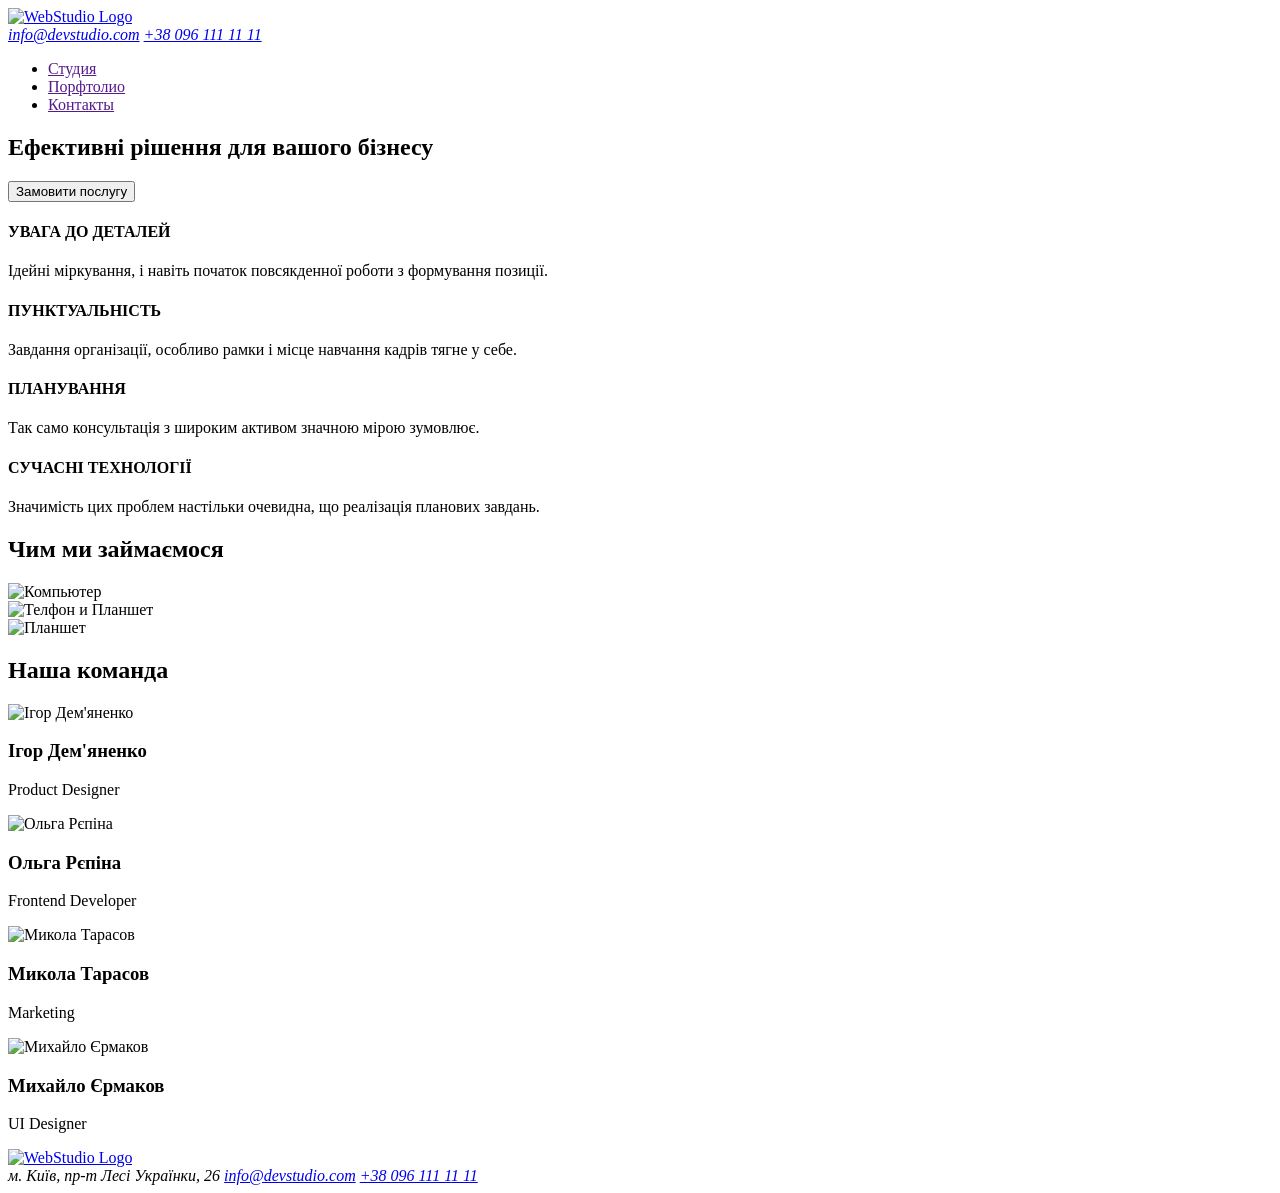
==== index.html @ 724d9ff9 "Скопировал файлы из прошлого репозитория" ====
<!DOCTYPE html>
<html lang="uk">
<head>
    <meta charset="UTF-8">
    <meta name="viewport" content="width=device-width, initial-scale=1.0">
    <title>HTML Lesson 1</title>
</head>
<body>

    <header>
        <a href="/"><img src="/goit-1/images/WebStudio.png" alt="WebStudio Logo"></a>
        <address>
        <a href="mailto:info@devstudio.com">info@devstudio.com</a>
        <a href="tel:+38 096 111 11 11">+38 096 111 11 11</a>
        </address>

        <nav>
            <ul>
                <li><a href="">Студия</a></li>
                <li><a href="">Порфтолио</a></li>
                <li><a href="">Контакты</a></li>
            </ul>
        </nav>
    </header>

    <main>
        <!--Hero-->
        <section>
            <h1>Ефективні рішення для вашого бізнесу</h1>
            <button>Замовити послугу</button>
        </section>

        <!--Features-->
        <section>

            <div>
                <h4>УВАГА ДО ДЕТАЛЕЙ</h4>
                <p>Ідейні міркування, і навіть початок повсякденної роботи з формування позиції.</p>
            </div>

            <div>
                <h4>ПУНКТУАЛЬНІСТЬ</h4>
                <p>Завдання організації, особливо рамки і місце навчання кадрів тягне у себе.</p>
            </div>

            <div>
                <h4>ПЛАНУВАННЯ</h4>
                <p>Так само консультація з широким активом значною мірою зумовлює.</p>
            </div>

            <div>
                <h4>СУЧАСНІ ТЕХНОЛОГІЇ</h4>
                <p>Значимість цих проблем настільки очевидна, що реалізація планових завдань.</p>
            </div>
        </section>

          <!--Actions-->
          <section>
            <h2>Чим ми займаємося</h2>
            <div><img src="/goit-1/images/gallery1.png" alt="Компьютер"></div>
            <div><img src="/goit-1/images/gallery2.png" alt="Телфон и Планшет"></div>
            <div><img src="/goit-1/images/gallery3.png" alt="Планшет"></div>
        </section>   
        
         <!--Team-->
         <section>
            <h2>Наша команда</h2>
        
            <div>
                <img src="/goit-1/images/member1.png" alt="Ігор Дем'яненко">
                <h3>Ігор Дем'яненко</h3>
                <p>Product Designer</p>
            </div>

            <div>
                <img src="/goit-1/images/member2.png" alt="Ольга Рєпіна">
                <h3>Ольга Рєпіна</h3>
                <p>Frontend Developer</p>
            </div>

            <div>
                <img src="/goit-1/images/member3.png" alt="Микола Тарасов">
                <h3>Микола Тарасов</h3>
                <p>Marketing</p>
            </div>

            <div>
                <img src="/goit-1/images/member4.png" alt="Михайло Єрмаков">
                <h3>Михайло Єрмаков</h3>
                <p>UI Designer</p>
            </div>

         </section>

    </main>

    <footer>
        <a href="/"><img src="/goit-1/images/WebStudio.png" alt="WebStudio Logo"></a>
        <address>
            м. Київ, пр-т Лесі Українки, 26  
        <a href="mailto:info@devstudio.com">info@devstudio.com</a>
        <a href="tel:+38 096 111 11 11">+38 096 111 11 11</a>
        </address>

     </footer>

</body>
</html>
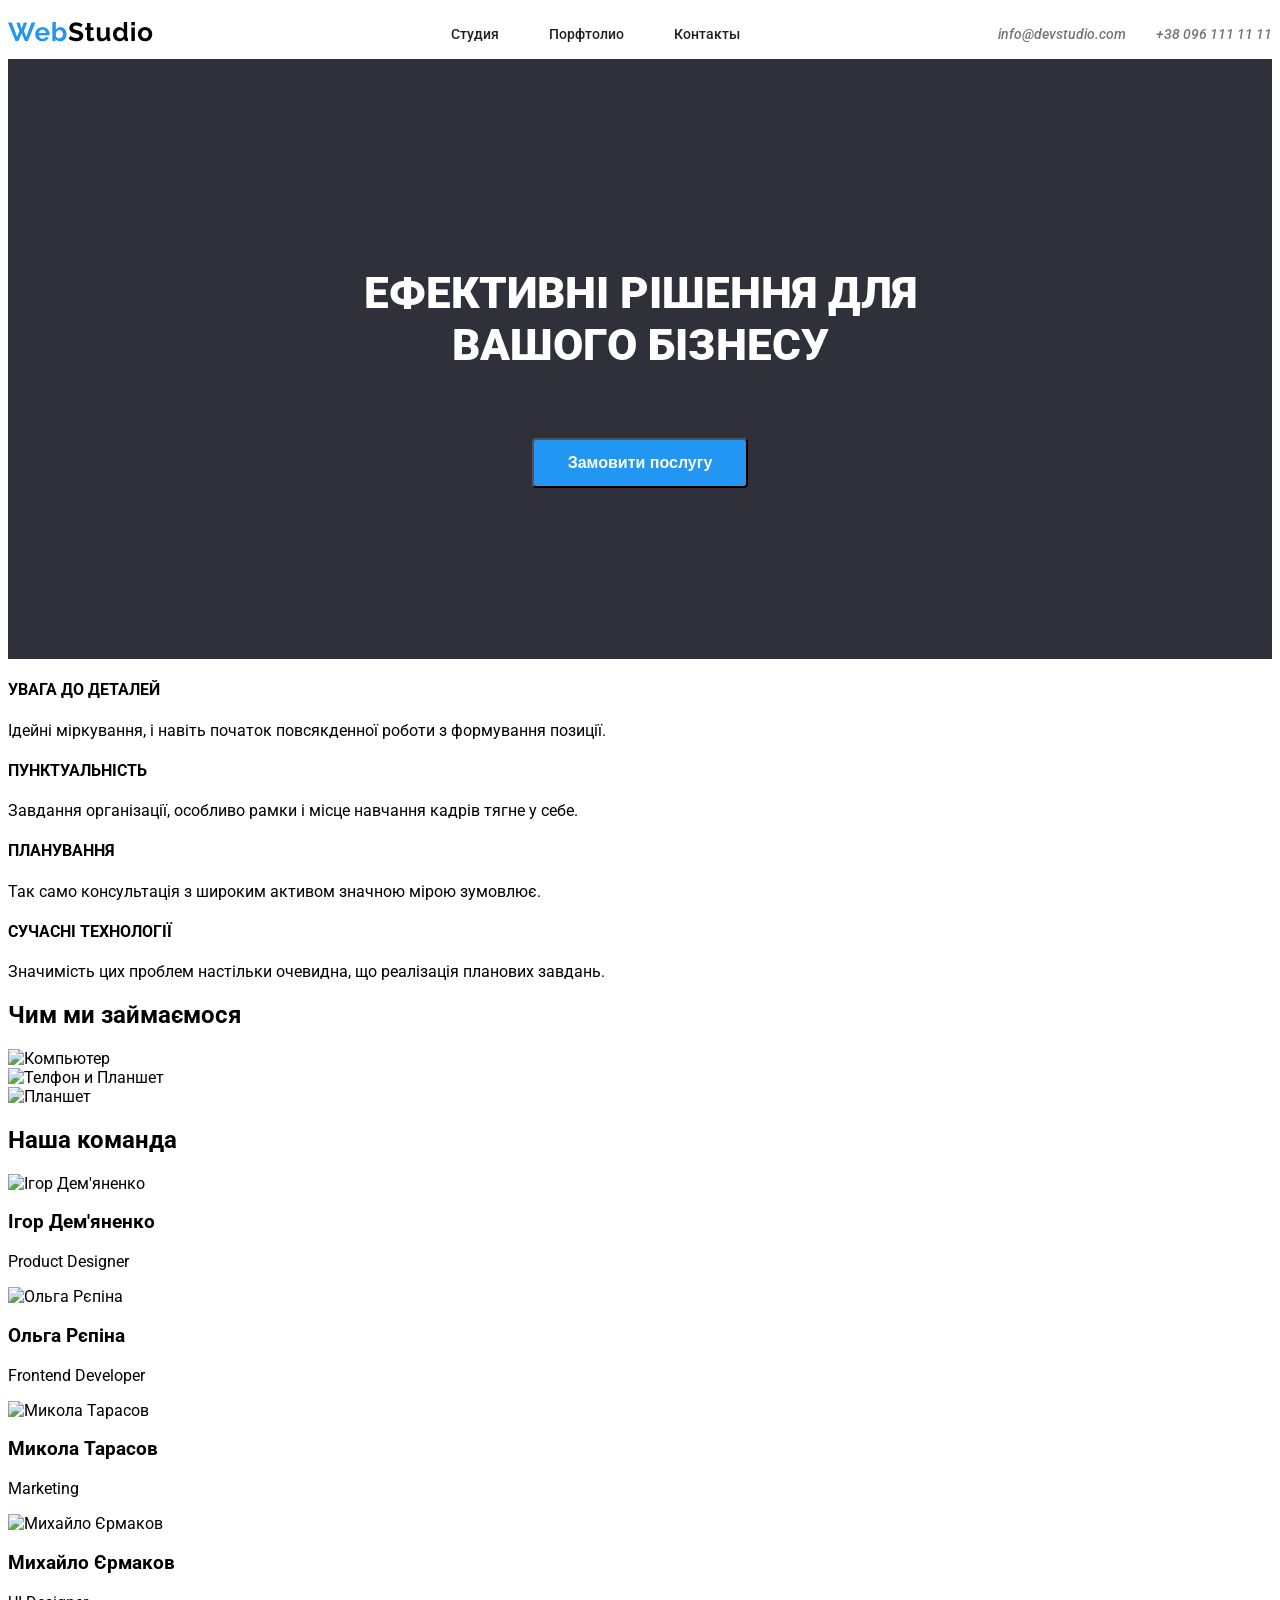
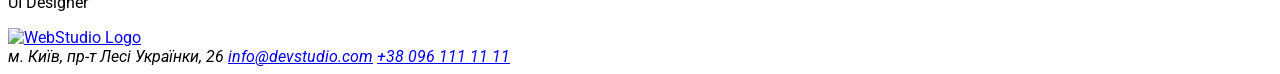
==== commit 8fe7644d: "Добавил Стили для Header and Hero" ====
--- a/index.html
+++ b/index.html
@@ -3,31 +3,38 @@
 <head>
     <meta charset="UTF-8">
     <meta name="viewport" content="width=device-width, initial-scale=1.0">
-    <title>HTML Lesson 1</title>
+    <title>HTML Homework 2</title>
+    <link rel="stylesheet" href="/css/styles.css">
+    <link rel="preconnect" href="https://fonts.googleapis.com">
+<link rel="preconnect" href="https://fonts.gstatic.com" crossorigin>
+<link href="https://fonts.googleapis.com/css2?family=Roboto:ital,wght@0,100..900;1,100..900&display=swap" rel="stylesheet">
 </head>
 <body>
 
-    <header>
-        <a href="/"><img src="/goit-1/images/WebStudio.png" alt="WebStudio Logo"></a>
-        <address>
-        <a href="mailto:info@devstudio.com">info@devstudio.com</a>
-        <a href="tel:+38 096 111 11 11">+38 096 111 11 11</a>
-        </address>
-
+    <header class="header">
+        <!--Logo-->
+        <a class="logo" href="/"><img src="./images/logo.png" alt="WebStudio Logo"></a>
+        <!--Nav Lists-->
         <nav>
-            <ul>
-                <li><a href="">Студия</a></li>
-                <li><a href="">Порфтолио</a></li>
-                <li><a href="">Контакты</a></li>
+            <ul class="nav-list">
+                <li><a class="nav-item" href="">Студия</a></li>
+                <li><a class="nav-item" href="">Порфтолио</a></li>
+                <li><a class="nav-item" href="">Контакты</a></li>
             </ul>
         </nav>
+        <!--Contacts-->
+        <address class="contact-list">
+            <a class="contact-item" href="mailto:info@devstudio.com">info@devstudio.com</a>
+            <a class="contact-item" href="tel:+38 096 111 11 11">+38 096 111 11 11</a>
+            </address>
+            
     </header>
 
     <main>
         <!--Hero-->
-        <section>
-            <h1>Ефективні рішення для вашого бізнесу</h1>
-            <button>Замовити послугу</button>
+        <section class="hero">
+            <h1 class="hero-title">Ефективні рішення для вашого бізнесу</h1>
+            <button class="hero-button">Замовити послугу</button>
         </section>
 
         <!--Features-->
--- a/css/styles.css
+++ b/css/styles.css
@@ -0,0 +1,92 @@
+:root{
+    --text-primary: #212121;
+    --text-white: #ffffff;
+    --text-brand: #2196F3;
+    --text-secodnary: #757575;
+    --backgroud-gray: #2F303A;
+    --foregroud-primary:#2196F3;
+
+}
+
+body {
+    font-family: 'Roboto', sans-serif;
+  }
+
+.header{
+    background-color: rgb(255, 255, 255);
+    width: 100%;
+    display: flex;
+    justify-content: space-between;
+    align-items: center;
+
+}
+
+.logo{
+    width: 145px;
+}
+.nav-list {
+    display: flex;
+    gap: 50px;
+    list-style: none;
+}
+
+
+.nav-item{
+    color: var(--text-primary);
+    text-decoration: none;
+    font-weight: 500;
+    font-size: 14px;
+}
+
+.nav-item:hover{
+    color: var(--text-brand);
+}
+
+.contact-list {
+    display: flex;
+    gap: 30px;
+}
+
+.contact-item{
+    text-decoration: none;
+    color: var(--text-secodnary);
+    font-weight: 500;
+    font-size: 14px;
+    font-weight: 500;
+}
+
+.contact-item:hover{
+    color: var(--text-brand);
+}
+
+.hero{
+    width: auto;
+    height:600px;
+    display: flex;
+    gap: 30px;
+    justify-content: center;
+    align-items: center;
+    flex-direction: column;
+    background-color: var(--backgroud-gray);
+}
+
+.hero-title{
+    color: var(--text-white);
+    text-align: center;
+    font-size: 44px;
+    text-transform: uppercase;
+    width: 696px;
+    font-weight: 900;
+}
+
+.hero-button{
+    height: 50px;
+    width: 216px;
+    background-color:var(--foregroud-primary);
+    color:var(--text-white);
+    font-size: 16px;
+    font-weight: 700;
+    text-align: center;
+    border-radius: 4px;
+    font-weight: 700;
+}
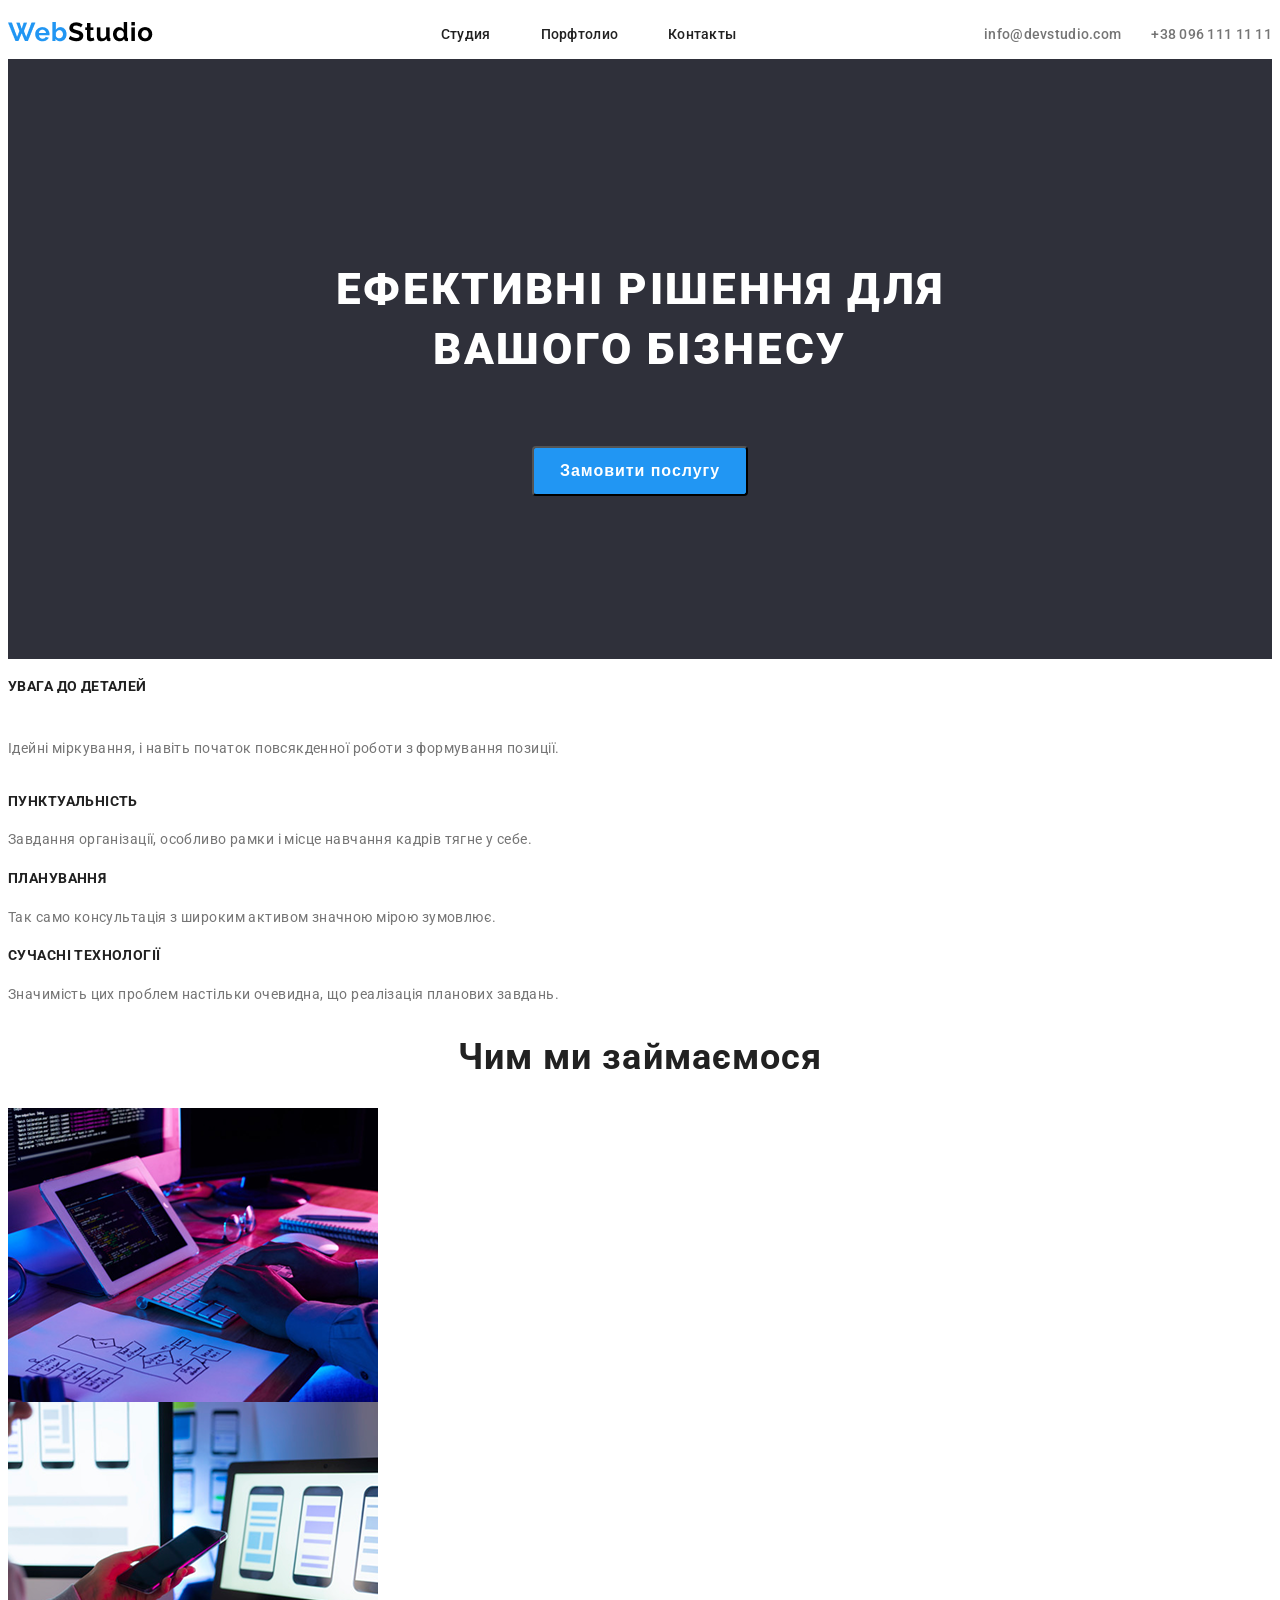
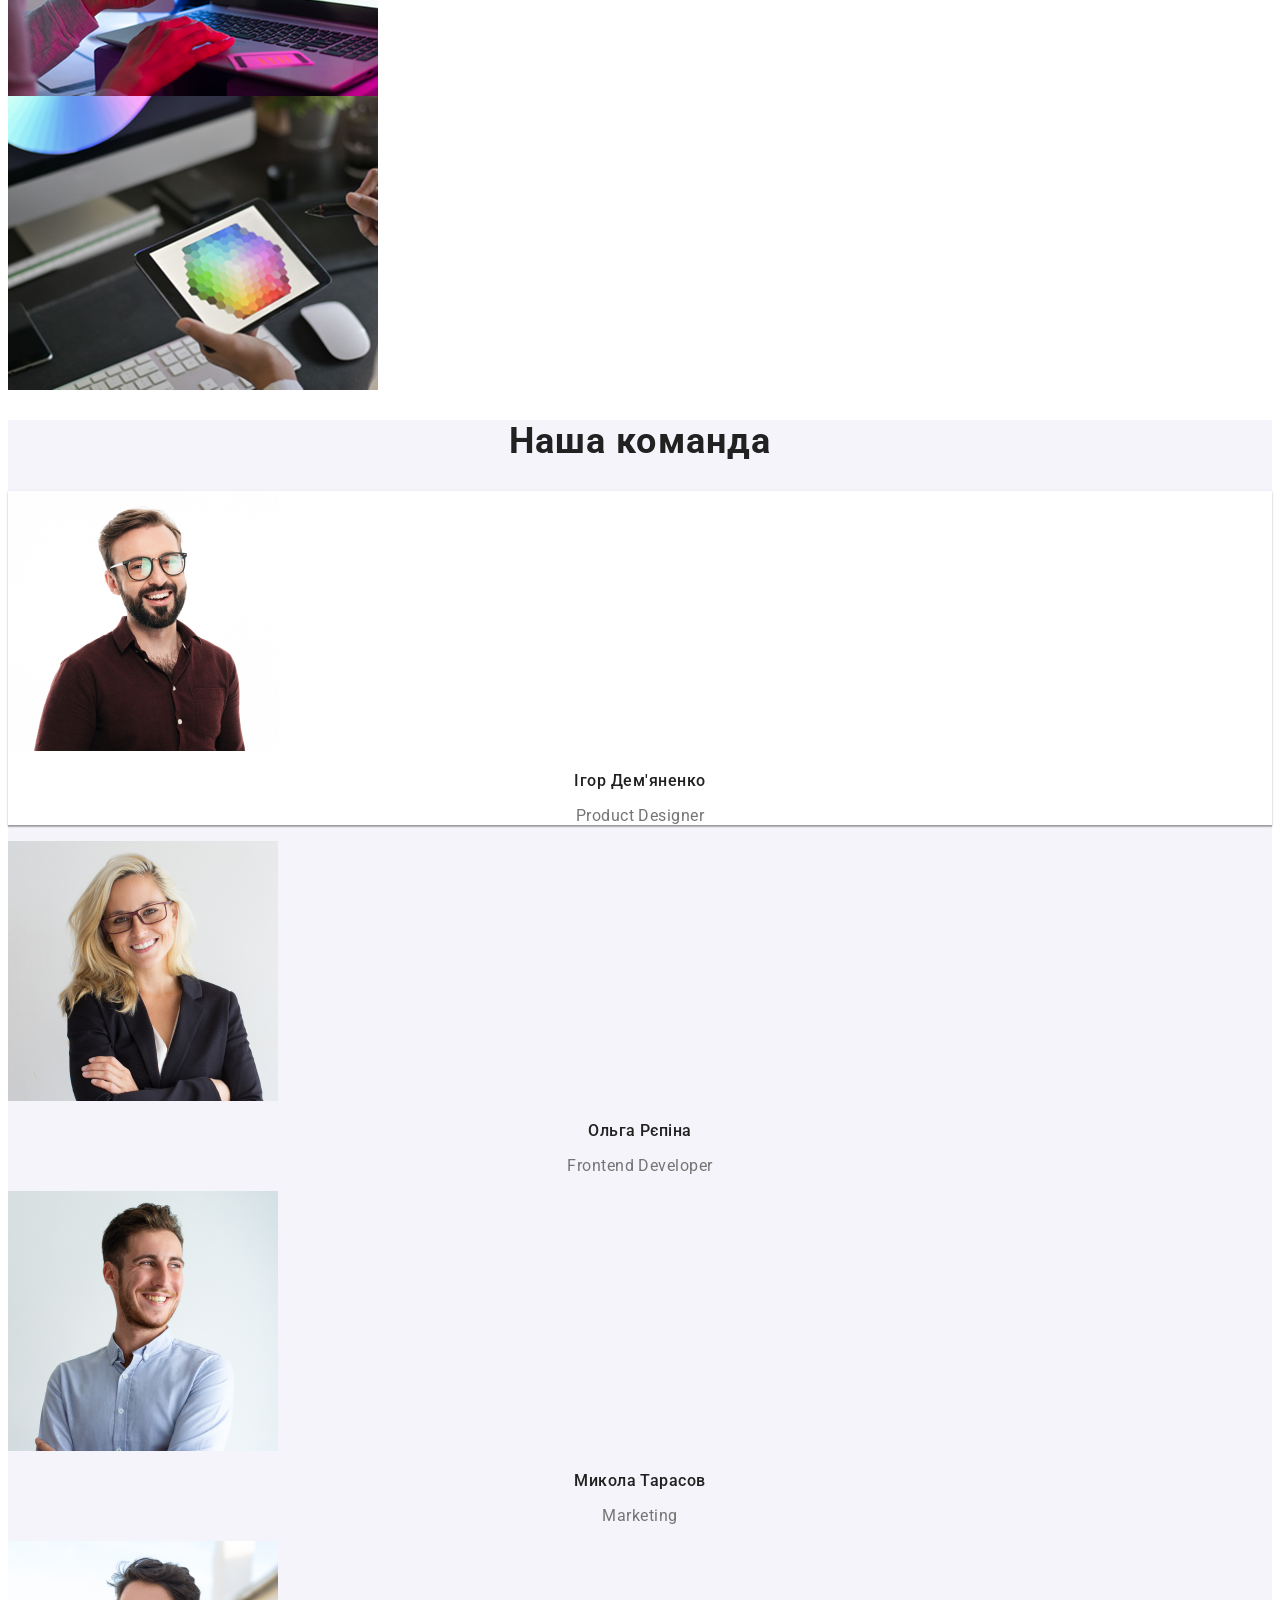
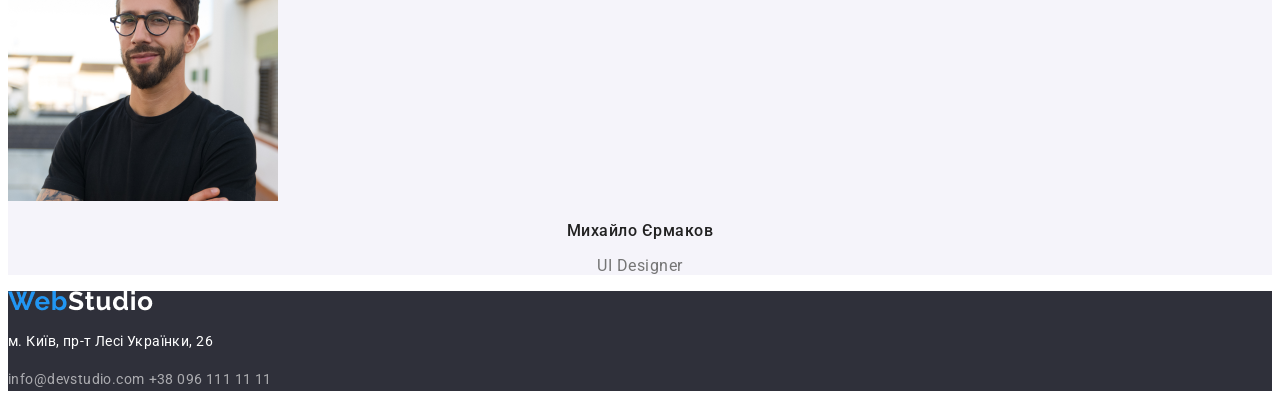
==== commit ecde0590: "Added CSS for all blocks" ====
--- a/index.html
+++ b/index.html
@@ -38,75 +38,76 @@
         </section>
 
         <!--Features-->
-        <section>
+        <section class="feature">
+
+            <div class="feature-list">
+                <h4 class="feature-title">УВАГА ДО ДЕТАЛЕЙ</h4>
+                <p class="feature-description">Ідейні міркування, і навіть початок повсякденної роботи з формування позиції.</p>
+            </div>
+
+            <div class="feature">
+                <h4 class="feature-title">ПУНКТУАЛЬНІСТЬ</h4>
+                <p class="feature-description">Завдання організації, особливо рамки і місце навчання кадрів тягне у себе.</p>
+            </div>
+
+            <div class="feature">
+                <h4 class="feature-title">ПЛАНУВАННЯ</h4>
+                <p class="feature-description">Так само консультація з широким активом значною мірою зумовлює.</p>
+            </div class="feature">
 
             <div>
-                <h4>УВАГА ДО ДЕТАЛЕЙ</h4>
-                <p>Ідейні міркування, і навіть початок повсякденної роботи з формування позиції.</p>
-            </div>
-
-            <div>
-                <h4>ПУНКТУАЛЬНІСТЬ</h4>
-                <p>Завдання організації, особливо рамки і місце навчання кадрів тягне у себе.</p>
-            </div>
-
-            <div>
-                <h4>ПЛАНУВАННЯ</h4>
-                <p>Так само консультація з широким активом значною мірою зумовлює.</p>
-            </div>
-
-            <div>
-                <h4>СУЧАСНІ ТЕХНОЛОГІЇ</h4>
-                <p>Значимість цих проблем настільки очевидна, що реалізація планових завдань.</p>
+                <h4 class="feature-title">СУЧАСНІ ТЕХНОЛОГІЇ</h4>
+                <p class="feature-description">Значимість цих проблем настільки очевидна, що реалізація планових завдань.</p>
             </div>
         </section>
 
           <!--Actions-->
-          <section>
+          <section class="actions">
             <h2>Чим ми займаємося</h2>
-            <div><img src="/goit-1/images/gallery1.png" alt="Компьютер"></div>
-            <div><img src="/goit-1/images/gallery2.png" alt="Телфон и Планшет"></div>
-            <div><img src="/goit-1/images/gallery3.png" alt="Планшет"></div>
+            <div class="action-image"><img src="./images/gallery1.png" alt="Компьютер"></div>
+            <div class="action-image"><img src="./images/gallery2.png" alt="Телфон и Планшет"></div>
+            <div class="action-image"><img src="./images/gallery3.png" alt="Планшет"></div>
         </section>   
         
          <!--Team-->
-         <section>
+         <section class="team">
             <h2>Наша команда</h2>
         
-            <div>
-                <img src="/goit-1/images/member1.png" alt="Ігор Дем'яненко">
-                <h3>Ігор Дем'яненко</h3>
-                <p>Product Designer</p>
+            <div class="member">
+                <img src="./images/member1.png" alt="Ігор Дем'яненко">
+                <h3 class="member-title">Ігор Дем'яненко</h3>
+                <p class="member-description">Product Designer</p>
             </div>
 
             <div>
-                <img src="/goit-1/images/member2.png" alt="Ольга Рєпіна">
-                <h3>Ольга Рєпіна</h3>
-                <p>Frontend Developer</p>
+                <img src="./images/member2.png" alt="Ольга Рєпіна">
+                <h3 class="member-title">Ольга Рєпіна</h3>
+                <p class="member-description">Frontend Developer</p>
             </div>
 
             <div>
-                <img src="/goit-1/images/member3.png" alt="Микола Тарасов">
-                <h3>Микола Тарасов</h3>
-                <p>Marketing</p>
+                <img src="./images/member3.png" alt="Микола Тарасов">
+                <h3 class="member-title">Микола Тарасов</h3>
+                <p class="member-description">Marketing</p>
             </div>
 
             <div>
-                <img src="/goit-1/images/member4.png" alt="Михайло Єрмаков">
-                <h3>Михайло Єрмаков</h3>
-                <p>UI Designer</p>
+                <img src="./images/member4.png" alt="Михайло Єрмаков">
+                <h3 class="member-title">Михайло Єрмаков</h3>
+                <p class="member-description">UI Designer</p>
             </div>
 
          </section>
 
     </main>
 
-    <footer>
-        <a href="/"><img src="/goit-1/images/WebStudio.png" alt="WebStudio Logo"></a>
-        <address>
-            м. Київ, пр-т Лесі Українки, 26  
-        <a href="mailto:info@devstudio.com">info@devstudio.com</a>
-        <a href="tel:+38 096 111 11 11">+38 096 111 11 11</a>
+    <footer class="footer">
+
+        <a class="logo" href="/"><img src="./images/logo-white.png" alt="WebStudio Logo"></a>
+        <address class="footer-list">
+            <p class="footer-address">м. Київ, пр-т Лесі Українки, 26</p>  
+        <a class="footer-item" href="mailto:info@devstudio.com">info@devstudio.com</a>
+        <a class="footer-item" href="tel:+38 096 111 11 11">+38 096 111 11 11</a>
         </address>
 
      </footer>
--- a/css/styles.css
+++ b/css/styles.css
@@ -3,8 +3,11 @@
     --text-white: #ffffff;
     --text-brand: #2196F3;
     --text-secodnary: #757575;
+    --text-tertiary: #ACACB0;
     --backgroud-gray: #2F303A;
+    --backgroud-lightgray: #F5F4FA;;
     --foregroud-primary:#2196F3;
+    --foregroud-white:#ffffff;
 
 }
 
@@ -34,8 +37,12 @@
 .nav-item{
     color: var(--text-primary);
     text-decoration: none;
+
+    font-size: 14px;
+    font-style: normal;
     font-weight: 500;
-    font-size: 14px;
+    line-height: normal;
+    letter-spacing: 0.28px;
 }
 
 .nav-item:hover{
@@ -50,9 +57,11 @@
 .contact-item{
     text-decoration: none;
     color: var(--text-secodnary);
+    font-size: 14px;
+    font-style: normal;
     font-weight: 500;
-    font-size: 14px;
-    font-weight: 500;
+    line-height: normal;
+    letter-spacing: 0.28px;
 }
 
 .contact-item:hover{
@@ -73,10 +82,14 @@
 .hero-title{
     color: var(--text-white);
     text-align: center;
+    font-family: Roboto;
     font-size: 44px;
+    font-style: normal;
+    font-weight: 900;
+    line-height: 60px; /* 136.364% */
+    letter-spacing: 2.64px;
     text-transform: uppercase;
     width: 696px;
-    font-weight: 900;
 }
 
 .hero-button{
@@ -84,9 +97,119 @@
     width: 216px;
     background-color:var(--foregroud-primary);
     color:var(--text-white);
-    font-size: 16px;
     font-weight: 700;
     text-align: center;
     border-radius: 4px;
     font-weight: 700;
+font-size: 16px;
+font-style: normal;
+font-weight: 700;
+line-height: 30px; /* 187.5% */
+letter-spacing: 0.96px;
+}
+
+.hero-button:hover{
+    opacity: 80%;
+}
+
+.feature-list{
+    display: flex;
+    flex-direction: column;
+    gap: 10px;
+
+}
+
+
+.feature-title{
+    color: var(--text-primary);
+    font-size: 14px;
+    font-style: normal;
+font-weight: 700;
+line-height: normal;
+letter-spacing: 0.42px;
+text-transform: uppercase;
+height: auto;
+display: block;
+}
+
+.feature-description{
+    color: var(--text-secodnary);
+font-size: 14px;
+font-style: normal;
+font-weight: 400;
+line-height: 24px; 
+letter-spacing: 0.42px;
+}
+
+h2{
+    color:var(--text-primary);
+text-align: center;
+font-size: 36px;
+font-style: normal;
+font-weight: 700;
+line-height: normal;
+letter-spacing: 1.08px;
+}
+
+.action-image{
+    width: 370px;
+height: 294px;
+flex-shrink: 0;
+}
+
+.team{
+    background-color: var(--backgroud-lightgray);
+}
+
+.member{
+    background-color: var(--foregroud-white);
+    box-shadow: 0px 1px 3px 0px rgba(0, 0, 0, 0.12), 0px 1px 1px 0px rgba(0, 0, 0, 0.14), 0px 2px 1px 0px rgba(0, 0, 0, 0.20);
+
+}
+
+.member-title{
+    color: var(--text-primary);
+text-align: center;
+font-size: 16px;
+font-style: normal;
+font-weight: 500;
+line-height: normal;
+letter-spacing: 0.48px;
+}
+
+.member-description{
+    color: var(--text-secodnary);
+text-align: center;
+font-size: 16px;
+font-style: normal;
+font-weight: 400;
+line-height: normal;
+letter-spacing: 0.48px;
+}
+
+.footer{
+    background-color: var(--backgroud-gray);
+}
+
+.footer-address{
+    color: var(--text-white);
+font-size: 14px;
+font-style: normal;
+font-weight: 400;
+line-height: 24px; /* 171.429% */
+letter-spacing: 0.42px;
+}
+
+.footer-item{
+    color: var(--text-tertiary);
+font-size: 14px;
+font-style: normal;
+font-weight: 400;
+line-height: 24px; /* 171.429% */
+letter-spacing: 0.42px;
+text-decoration: none;
+}
+
+.footer-item:hover{
+    color: var(--text-brand);
 }
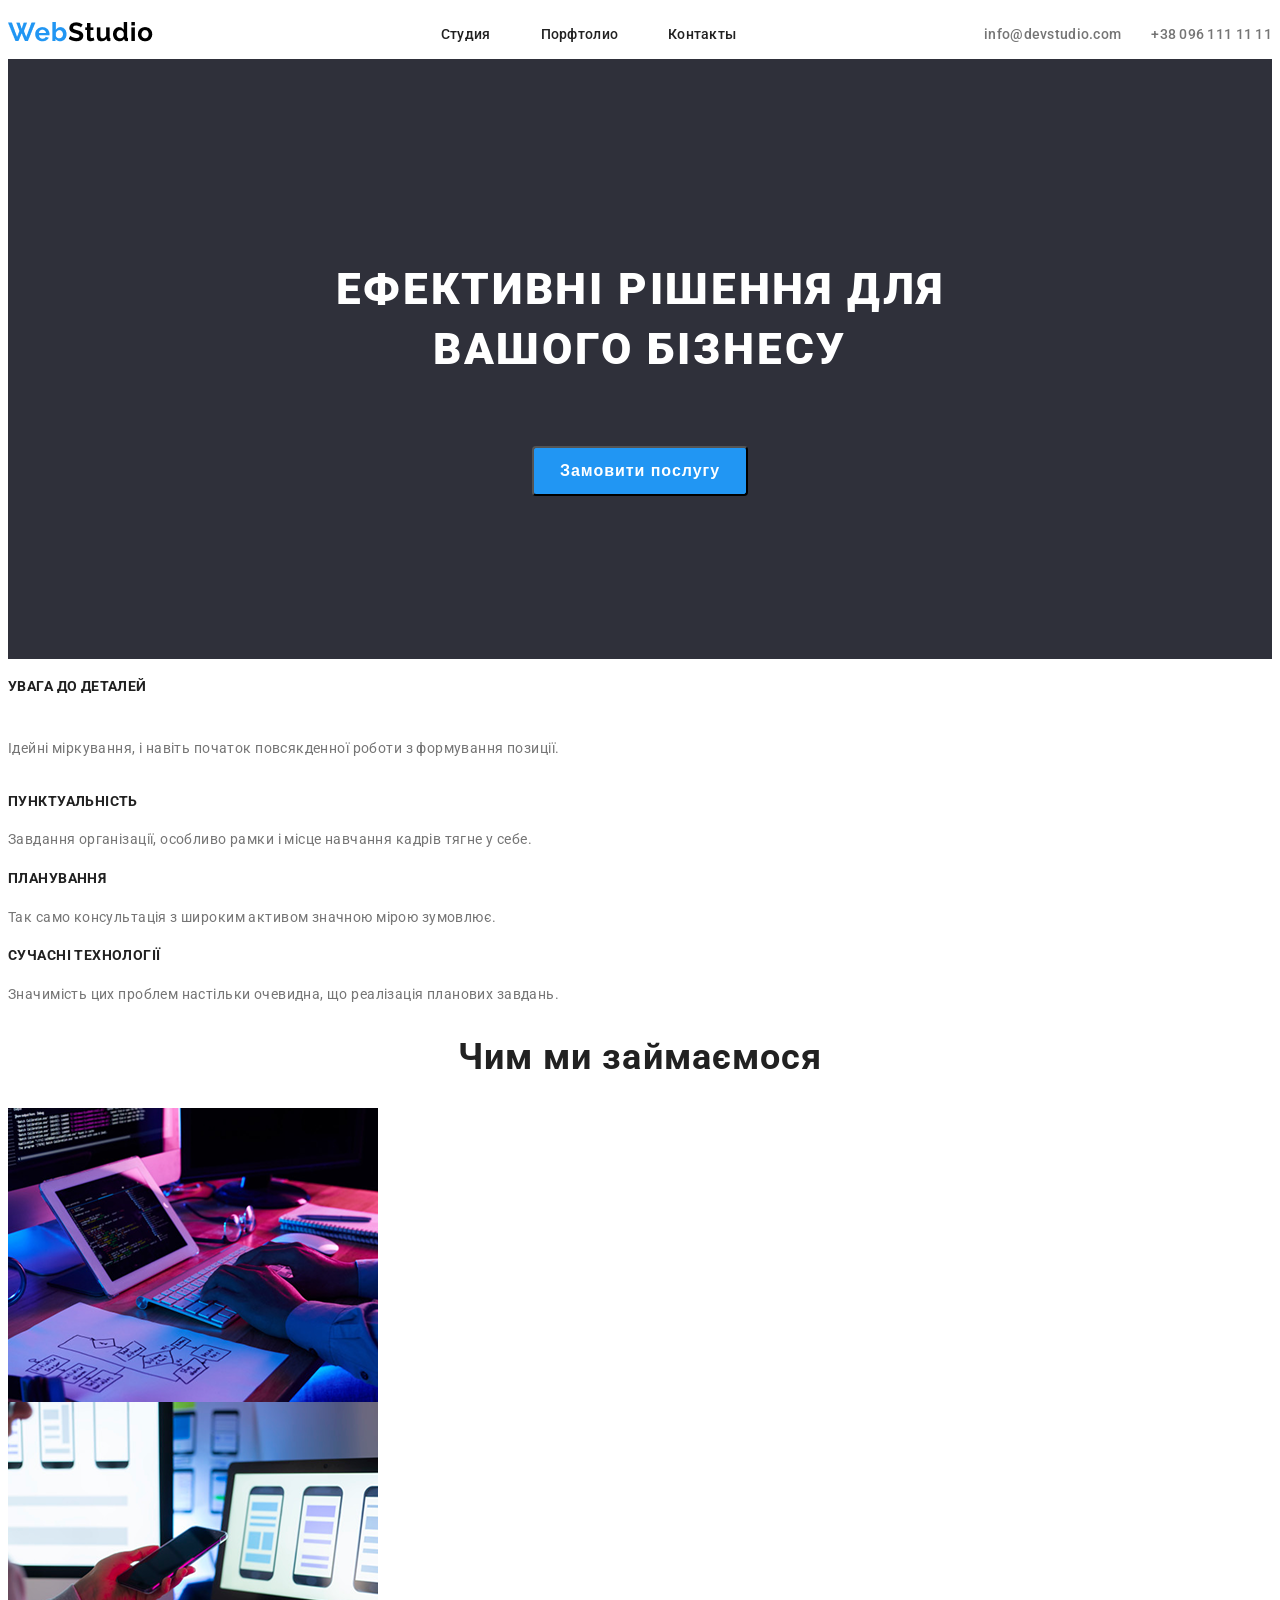
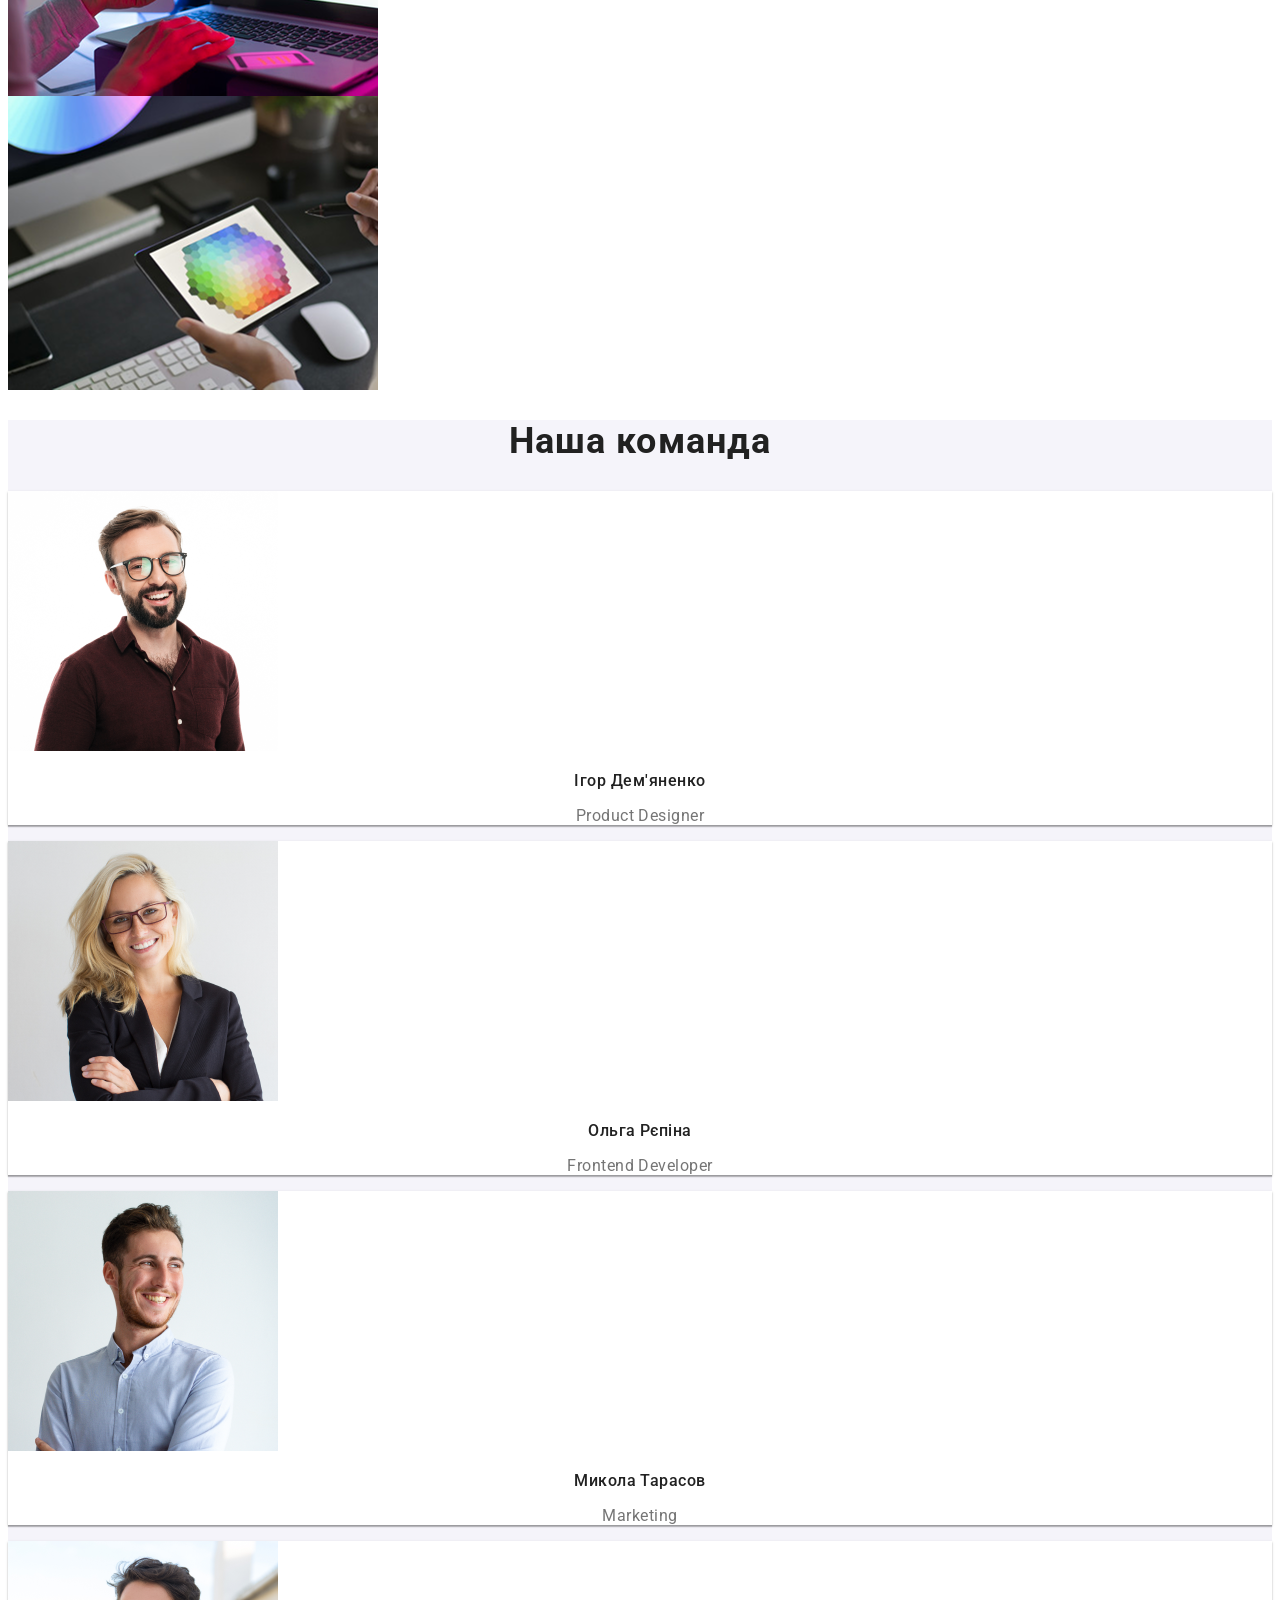
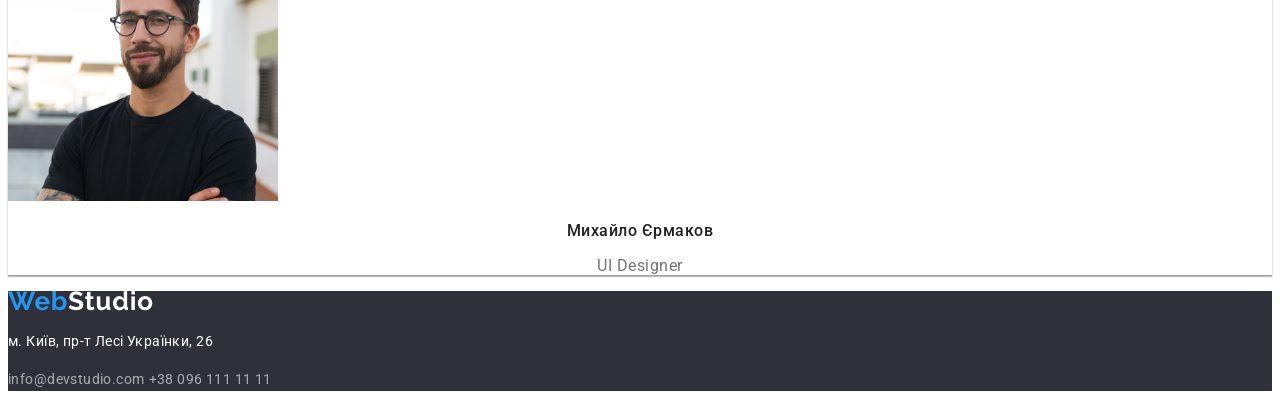
==== commit b86bc83e: "Update index.html" ====
--- a/index.html
+++ b/index.html
@@ -79,19 +79,19 @@
                 <p class="member-description">Product Designer</p>
             </div>
 
-            <div>
+            <div class="member">
                 <img src="./images/member2.png" alt="Ольга Рєпіна">
                 <h3 class="member-title">Ольга Рєпіна</h3>
                 <p class="member-description">Frontend Developer</p>
             </div>
 
-            <div>
+            <div class="member">
                 <img src="./images/member3.png" alt="Микола Тарасов">
                 <h3 class="member-title">Микола Тарасов</h3>
                 <p class="member-description">Marketing</p>
             </div>
 
-            <div>
+            <div class="member">
                 <img src="./images/member4.png" alt="Михайло Єрмаков">
                 <h3 class="member-title">Михайло Єрмаков</h3>
                 <p class="member-description">UI Designer</p>
